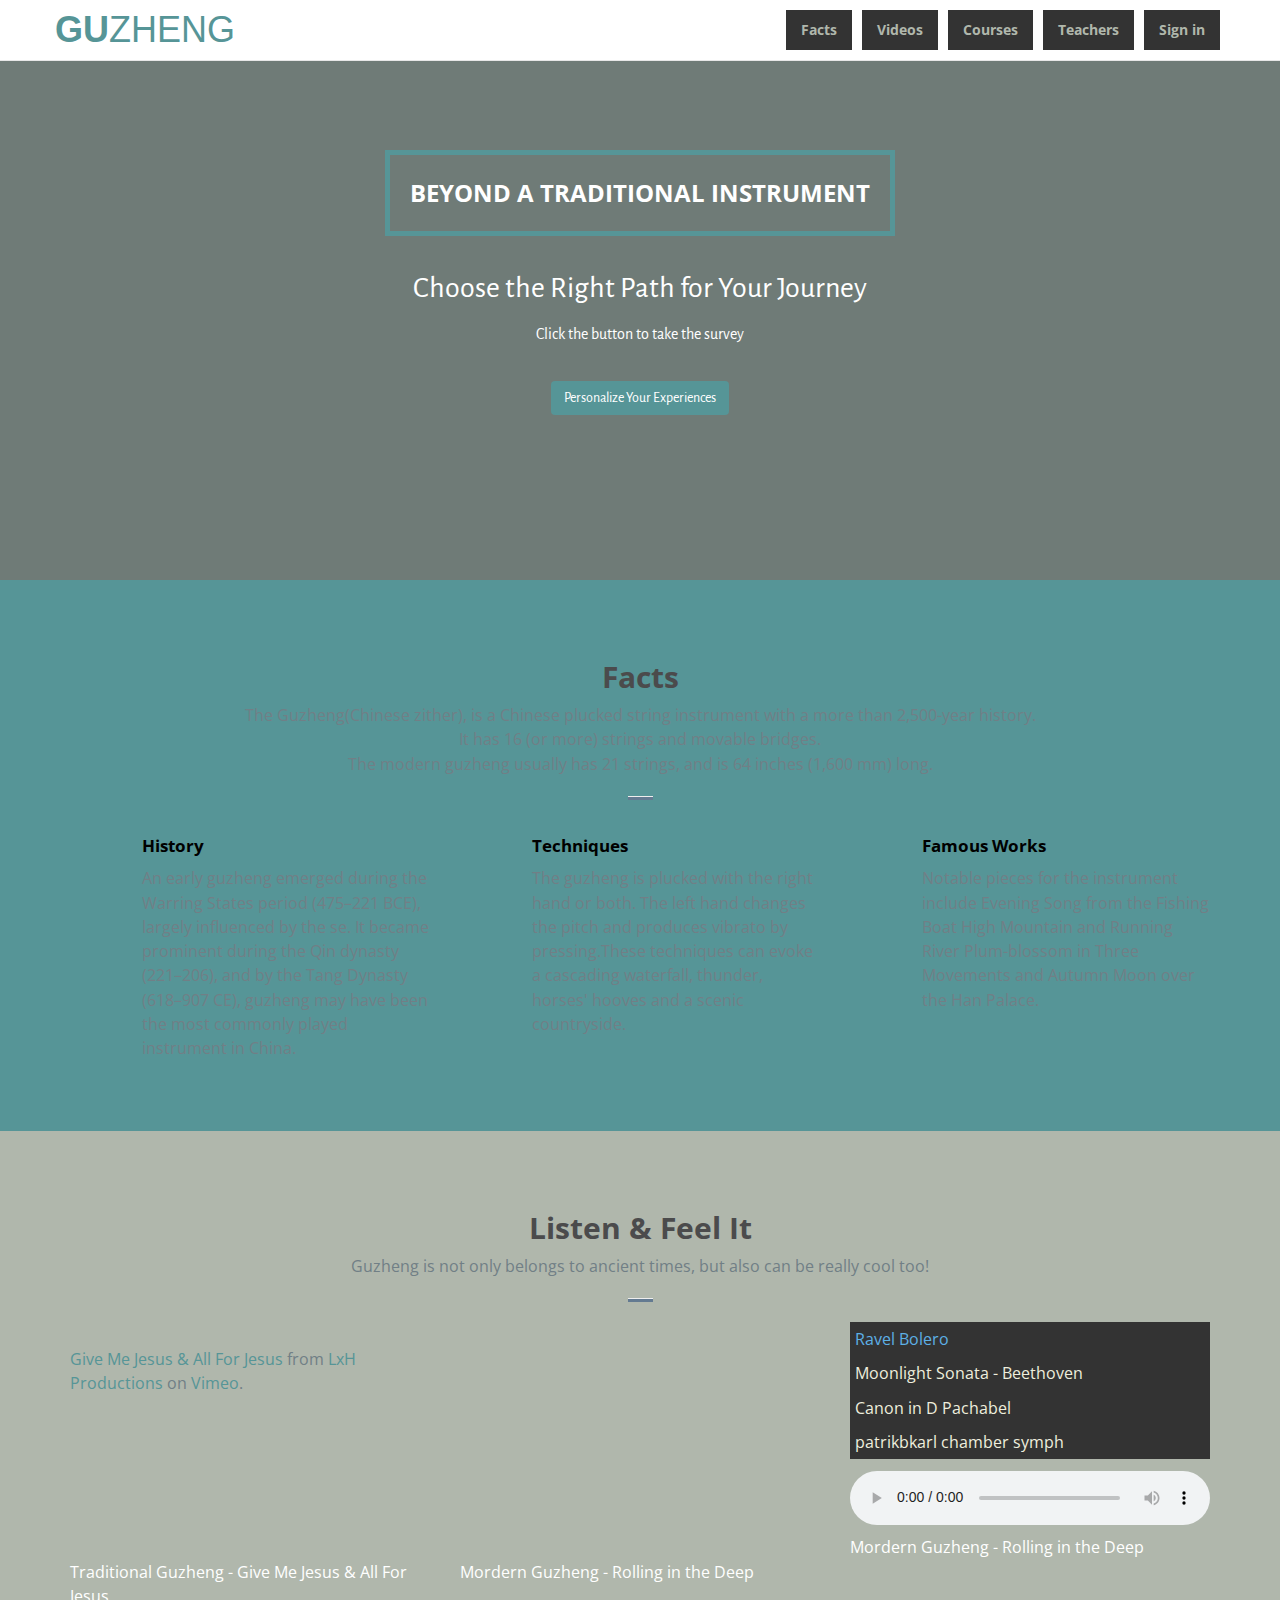
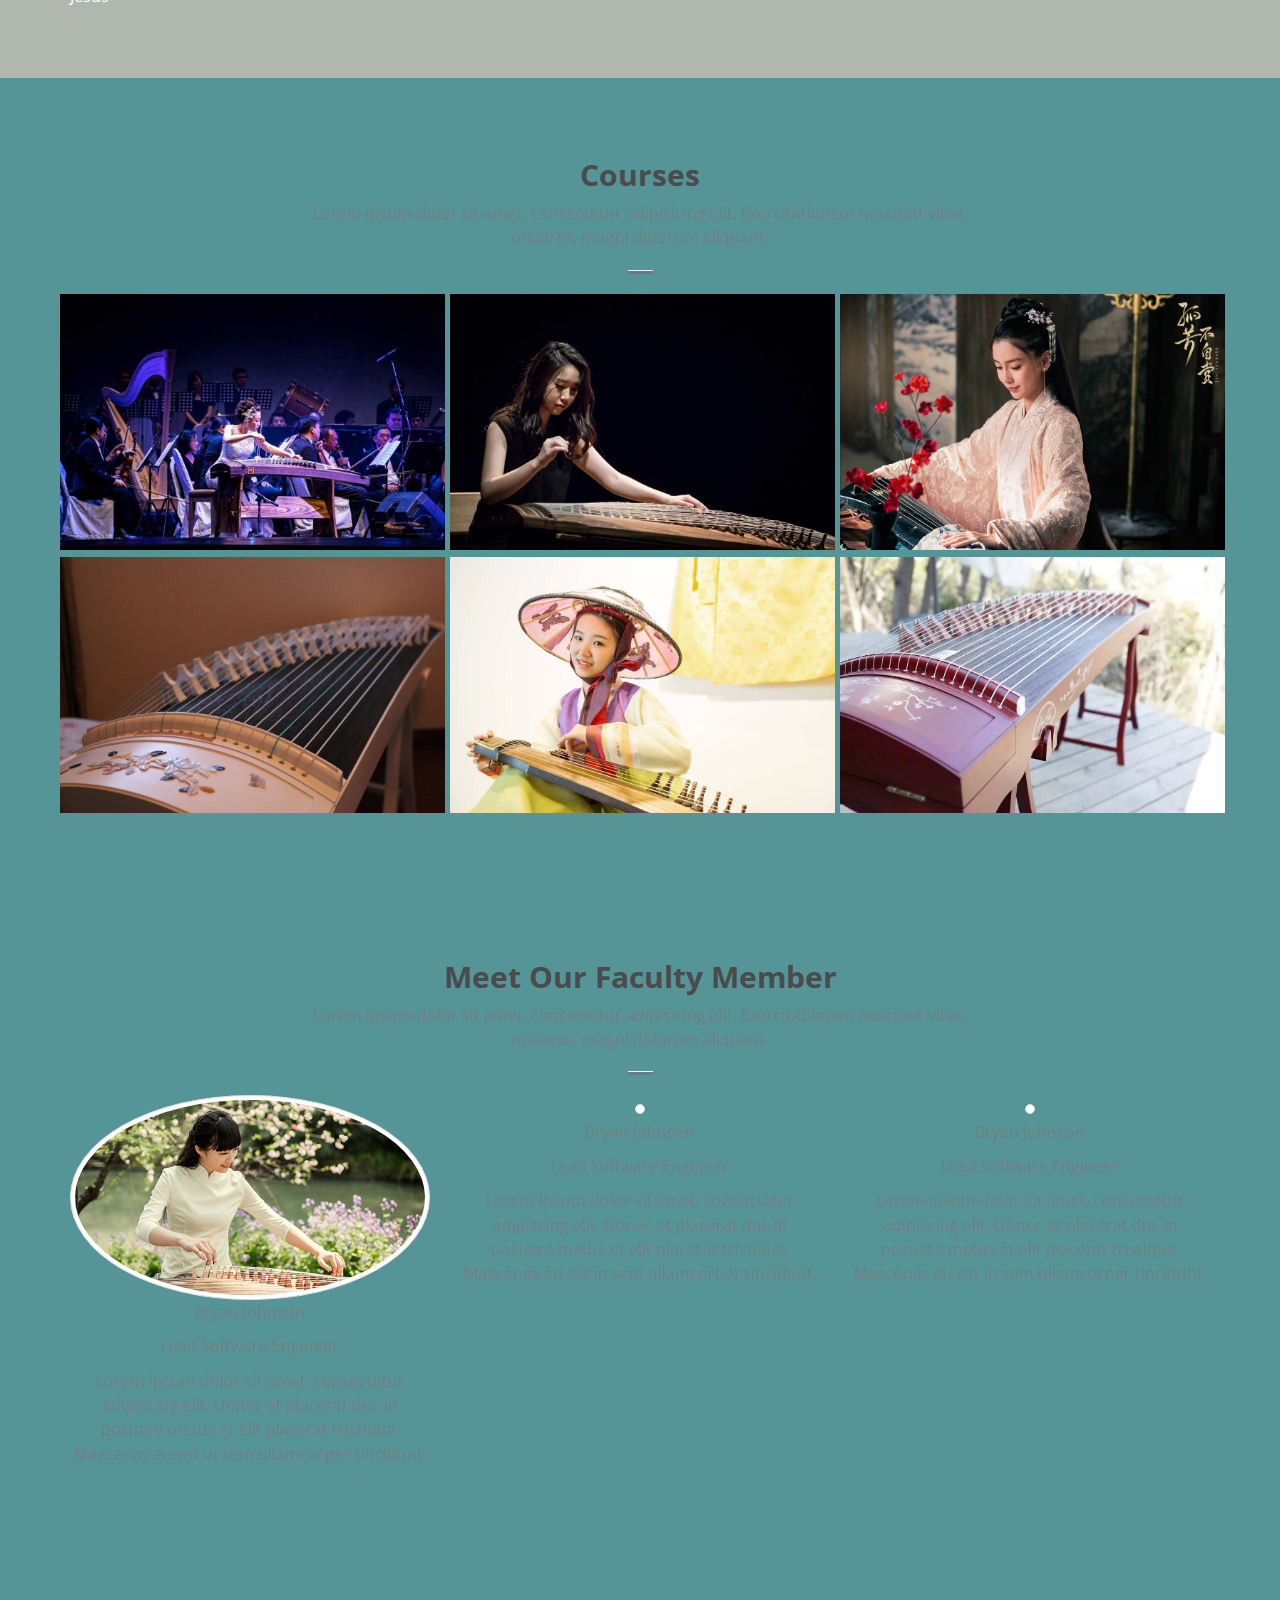
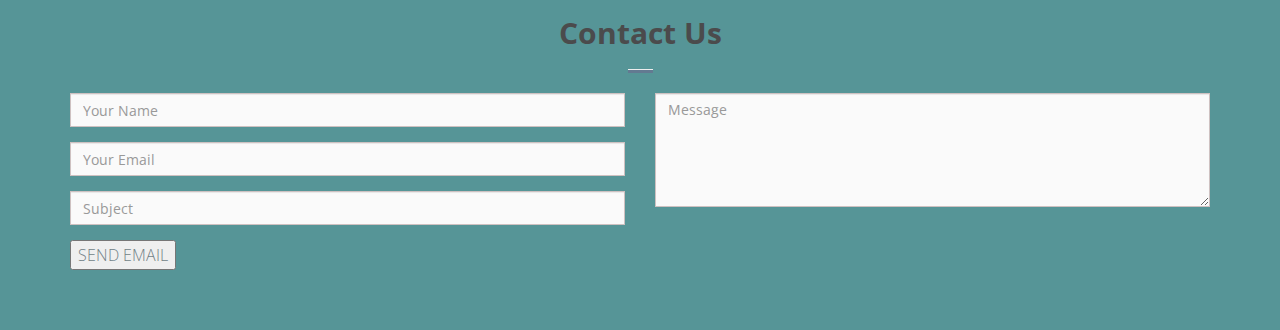
==== index.html @ 008dcf81 "Edited V2" ====
<!DOCTYPE html>
<html lang="en">
  <head>
    <meta charset="utf-8">
    <meta name="viewport" content="width=device-width, initial-scale=1">
    <title>Guzheng Learning</title>
    <meta name="description" content="Guzheng">
    <meta name="keywords" content="Guzheng, Instrument, Learning, Instructional, Music, Chinese">

    <link rel="stylesheet" type="text/css" href="https://fonts.googleapis.com/css?family=Open+Sans|Candal|Alegreya+Sans">
    <link rel="stylesheet" type="text/css" href="css/font-awesome.min.css">
    <link rel="stylesheet" type="text/css" href="css/bootstrap.min.css">
    <link rel="stylesheet" type="text/css" href="css/imagehover.min.css">
    <link rel="stylesheet" type="text/css" href="css/style.css">
    <script src="http://ajax.googleapis.com/ajax/libs/jquery/1.11.3/jquery.min.js"> </script>



  </head>
  <body>
    <!--Nav bar-->
    <nav class="navbar navbar-default navbar-fixed-top">
      <div class="container">
        <div class="navbar-header">
        <button type="button" class="navbar-toggle" data-toggle="collapse" data-target="#myNavbar">
          <span class="icon-bar"></span>
          <span class="icon-bar"></span>
          <span class="icon-bar"></span>
        </button>
        <a class="navbar-brand" href="index.html">Gu<span>zheng</span></a>
        </div>
        <div class="collapse navbar-collapse" id="myNavbar">
        <ul class="nav navbar-nav navbar-right">
          <li><a href="#fact">Facts</a></li>
          <li><a href="#videos">Videos</a></li>
          <li><a href="#courses">Courses</a></li>
          <li><a href="#teachers">Teachers</a></li>
          <li><a href="#" data-target="#login" data-toggle="modal">Sign in</a></li>
        </ul>
        </div>
      </div>
    </nav>
    <!--/ Nav bar-->

    <!--Modal box-->
    <div class="modal fade" id="login" role="dialog">
      <div class="modal-dialog modal-sm">

        <!-- Modal content no 1-->
        <div class="modal-content">
          <div class="modal-header">
            <button type="button" class="close" data-dismiss="modal">&times;</button>
            <h4 class="modal-title text-center form-title">Login</h4>
          </div>
          <div class="modal-body padtrbl">

            <div class="login-box-body">
              <p class="login-box-msg">Sign in to start your session</p>
              <div class="form-group">
                <form name="" id="loginForm">
                 <div class="form-group has-feedback"> <!----- username -------------->
                      <input class="form-control" placeholder="Username"  id="loginid" type="text" autocomplete="off" />
            <span style="display:none;font-weight:bold; position:absolute;color: red;position: absolute;padding:4px;font-size: 11px;background-color:rgba(128, 128, 128, 0.26);z-index: 17;  right: 27px; top: 5px;" id="span_loginid"></span><!---Alredy exists  ! -->
                      <span class="glyphicon glyphicon-user form-control-feedback"></span>
                  </div>
                  <div class="form-group has-feedback"><!----- password -------------->
                      <input class="form-control" placeholder="Password" id="loginpsw" type="password" autocomplete="off" />
            <span style="display:none;font-weight:bold; position:absolute;color: grey;position: absolute;padding:4px;font-size: 11px;background-color:rgba(128, 128, 128, 0.26);z-index: 17;  right: 27px; top: 5px;" id="span_loginpsw"></span><!---Alredy exists  ! -->
                      <span class="glyphicon glyphicon-lock form-control-feedback"></span>
                  </div>
                  <div class="row">
                      <div class="col-xs-12">
                          <div class="checkbox icheck">
                              <label>
                                <input type="checkbox" id="loginrem" > Remember Me
                              </label>
                          </div>
                      </div>
                      <div class="col-xs-12">
                          <button type="button" class="btn btn-green btn-block btn-flat" onclick="userlogin()">Sign In</button>
                      </div>
                  </div>
                </form>
              </div>
            </div>
          </div>
        </div>

      </div>
    </div>
    <!--/ Modal box-->

    <!--Banner-->
    <div class="banner">
      <div class="bg-color">
        <div class="container">
          <div class="row">
            <div class="banner-text text-center">
              <div class="text-border">
                <h2 class="text-dec">Beyond a Traditional Instrument</h2>
              </div>
              <div class="intro-para text-center quote">
                <p class="big-text">Choose the Right Path for Your Journey</p>
                <p class="small-text">Click the button to take the survey</p>
                <a href="survey.html" class="btn">Personalize Your Experiences</a>
              </div>
            </div>
          </div>
        </div>
      </div>
    </div>
    <!--/ Banner-->

    <!--Facts-->
    <section id ="fact" class="section-padding">
      <div class="container">
        <div class="row">
          <div class="header-section text-center">
            <h2>Facts</h2>
            <p>The Guzheng(Chinese zither), is a Chinese plucked string instrument with a more than 2,500-year history. <br>It has 16 (or more) strings and movable bridges. <br>The modern guzheng usually has 21 strings, and is 64 inches (1,600 mm) long.</p>
            <hr class="bottom-line">
          </div>
          <div class="fact-info">
            <div class="fea">
              <div class="col-md-4">
                <div class="heading pull-right">
                  <h4>History</h4>
                  <p>An early guzheng emerged during the Warring States period (475–221 BCE), largely influenced by the se. It became prominent during the Qin dynasty (221–206), and by the Tang Dynasty (618–907 CE), guzheng may have been the most commonly played instrument in China.</p>
                </div>
                <div class="fea-img pull-left">
                  <i class="fa fa-css3"></i>
                </div>
              </div>
            </div>
            <div class="fea">
              <div class="col-md-4">
                <div class="heading pull-right">
                  <h4>Techniques</h4>
                  <p>The guzheng is plucked with the right hand or both. The left hand changes the pitch and produces vibrato by pressing.These techniques can evoke a cascading waterfall, thunder, horses' hooves and a scenic countryside.</p>
                </div>
                <div class="fea-img pull-left">
                  <i class="fa fa-drupal"></i>
                </div>
              </div>
            </div>
            <div class="fea">
              <div class="col-md-4">
                <div class="heading pull-right">
                  <h4>Famous Works</h4>
                  <p>Notable pieces for the instrument include Evening Song from the Fishing Boat High Mountain and Running River Plum-blossom in Three Movements and Autumn Moon over the Han Palace.</p>
                </div>
                <div class="fea-img pull-left">
                  <i class="fa fa-trophy"></i>
                </div>
              </div>
            </div>
        </div>
        </div>
      </div>
    </section>
    <!--/ fact-->

    <!--Videos-->
    <section id="videos" class="section-padding">
      <div class="container">
        <div class="row">
          <div class="header-section text-center">
            <h2>Listen & Feel It</h2>
            <p>Guzheng is not only belongs to ancient times, but also can be really cool too!</p>
            <hr class="bottom-line">
          </div>
          <div class="col-md-4 col-sm-4">
            <div class="videoWrapper">
              <iframe src="https://player.vimeo.com/video/43973374" width="640" height="360" frameborder="0" webkitallowfullscreen mozallowfullscreen allowfullscreen></iframe>
<p><a href="https://vimeo.com/43973374">Give Me Jesus &amp; All For Jesus</a> from <a href="https://vimeo.com/lxh">LxH Productions</a> on <a href="https://vimeo.com">Vimeo</a>.</p>
            </div>
            <p class="text-name">Traditional Guzheng - Give Me Jesus & All For Jesus</p>
          </div>
          <div class="col-md-4 col-sm-4">
            <div class="videoWrapper">
              <iframe src="https://www.youtube.com/embed/R0shsRmSxLI" frameborder="0" allowfullscreen></iframe>
            </div>
            <p class="text-name">Mordern Guzheng - Rolling in the Deep</p>
          </div>
          <!--playlist-->
          <div class="col-md-4 col-sm-4">
            <div class="musicPlaylist">
            <audio id="audio" preload="auto" tabindex="0" controls="" type="audio/mpeg">
                 <source type="audio/mp3" src="http://www.archive.org/download/bolero_69/Bolero.mp3">
                 Sorry, your browser does not support HTML5 audio.
             </audio>
             <ul id="playlist">
                 <li class="active"><a href="http://www.archive.org/download/bolero_69/Bolero.mp3">Ravel Bolero</a></li>
                 <li><a href="http://www.archive.org/download/MoonlightSonata_755/Beethoven-MoonlightSonata.mp3">Moonlight Sonata - Beethoven</a></li>
                 <li><a href="http://www.archive.org/download/CanonInD_261/CanoninD.mp3">Canon in D Pachabel</a></li>
                 <li><a href="http://www.archive.org/download/PatrikbkarlChamberSymph/PatrikbkarlChamberSymph_vbr_mp3.zip">patrikbkarl chamber symph</a></li>
             </ul>
           </div>
            <p class="text-name">Mordern Guzheng - Rolling in the Deep</p>
          </div>
          <!--playlist-->

        </div>
      </div>
    </section>
    <!--/ video-->

    <!--Courses-->
    <section id ="courses" class="section-padding">
      <div class="container">
        <div class="row">
          <div class="header-section text-center">
            <h2>Courses</h2>
            <p>Lorem ipsum dolor sit amet, consectetur adipisicing elit. Exercitationem nesciunt vitae,<br> maiores, magni dolorum aliquam.</p>
            <hr class="bottom-line">
          </div>
        </div>
      </div>
      <div class="container">
        <div class="row">
          <div class="col-md-4 col-sm-6 padleft-right">
            <figure class="imghvr-fold-up">
              <img src="img/course01.jpg" class="img-responsive">
              <figcaption>
                  <h3>Course Name</h3>
                  <p>Lorem ipsum dolor sit amet, consectetur adipisicing elit. Magnam atque, nostrum veniam consequatur libero fugiat, similique quis.</p>
              </figcaption>
              <a href="#"></a>
            </figure>
          </div>
          <div class="col-md-4 col-sm-6 padleft-right">
            <figure class="imghvr-fold-up">
              <img src="img/course02.jpg" class="img-responsive">
              <figcaption>
                  <h3>Course Name</h3>
                  <p>Lorem ipsum dolor sit amet, consectetur adipisicing elit. Magnam atque, nostrum veniam consequatur libero fugiat, similique quis.</p>
              </figcaption>
              <a href="#"></a>
            </figure>
          </div>
          <div class="col-md-4 col-sm-6 padleft-right">
            <figure class="imghvr-fold-up">
              <img src="img/course03.jpg" class="img-responsive">
              <figcaption>
                  <h3>Course Name</h3>
                  <p>Lorem ipsum dolor sit amet, consectetur adipisicing elit. Magnam atque, nostrum veniam consequatur libero fugiat, similique quis.</p>
              </figcaption>
              <a href="#"></a>
            </figure>
          </div>
          <div class="col-md-4 col-sm-6 padleft-right">
            <figure class="imghvr-fold-up">
              <img src="img/course04.jpg" class="img-responsive">
              <figcaption>
                  <h3>Course Name</h3>
                  <p>Lorem ipsum dolor sit amet, consectetur adipisicing elit. Magnam atque, nostrum veniam consequatur libero fugiat, similique quis.</p>
              </figcaption>
              <a href="#"></a>
            </figure>
          </div>
          <div class="col-md-4 col-sm-6 padleft-right">
            <figure class="imghvr-fold-up">
              <img src="img/course05.jpg" class="img-responsive">
              <figcaption>
                  <h3>Course Name</h3>
                  <p>Lorem ipsum dolor sit amet, consectetur adipisicing elit. Magnam atque, nostrum veniam consequatur libero fugiat, similique quis.</p>
              </figcaption>
              <a href="#"></a>
            </figure>
          </div>
          <div class="col-md-4 col-sm-6 padleft-right">
            <figure class="imghvr-fold-up">
              <img src="img/course06.jpg" class="img-responsive">
              <figcaption>
                  <h3>Course Name</h3>
                  <p>Lorem ipsum dolor sit amet, consectetur adipisicing elit. Magnam atque, nostrum veniam consequatur libero fugiat, similique quis.</p>
              </figcaption>
              <a href="#"></a>
            </figure>
          </div>
        </div>
      </div>
    </section>
    <!--/ Courses-->

    <!--Faculity member-->
    <section id="teachers" class="section-padding">
      <div class="container">
        <div class="row">
          <div class="header-section text-center">
            <h2>Meet Our Faculty Member</h2>
            <p>Lorem ipsum dolor sit amet, consectetur adipisicing elit. Exercitationem nesciunt vitae,<br> maiores, magni dolorum aliquam.</p>
            <hr class="bottom-line">
          </div>
          <div class="col-lg-4 col-md-4 col-sm-4">
            <div class="pm-staff-profile-container" >
              <div class="pm-staff-profile-image-wrapper text-center">
                <div class="pm-staff-profile-image">
                  <img src="img/guzheng13.jpg" alt="" class="img-thumbnail img-circle" />
                </div>
              </div>
              <div class="pm-staff-profile-details text-center">
                <p class="pm-staff-profile-name">Bryan Johnson</p>
                <p class="pm-staff-profile-title">Lead Software Engineer</p>

                <p class="pm-staff-profile-bio">Lorem ipsum dolor sit amet, consectetur adipiscing elit. Donec et placerat dui. In posuere metus et elit placerat tristique. Maecenas eu est in sem ullamcorper tincidunt. </p>
              </div>
            </div>
          </div>
          <div class="col-lg-4 col-md-4 col-sm-4">
            <div class="pm-staff-profile-container" >
              <div class="pm-staff-profile-image-wrapper text-center">
                <div class="pm-staff-profile-image">
                  <img src="img/guzheng14.png" alt="" class="img-thumbnail img-circle" />
                </div>
              </div>
              <div class="pm-staff-profile-details text-center">
                <p class="pm-staff-profile-name">Bryan Johnson</p>
                <p class="pm-staff-profile-title">Lead Software Engineer</p>

                <p class="pm-staff-profile-bio">Lorem ipsum dolor sit amet, consectetur adipiscing elit. Donec et placerat dui. In posuere metus et elit placerat tristique. Maecenas eu est in sem ullamcorper tincidunt. </p>
              </div>
            </div>
          </div>
          <div class="col-lg-4 col-md-4 col-sm-4">
            <div class="pm-staff-profile-container" >
              <div class="pm-staff-profile-image-wrapper text-center">
                <div class="pm-staff-profile-image">
                    <img src="img/guzheng6.jpg" alt="" class="img-thumbnail img-circle" />
                </div>
              </div>
              <div class="pm-staff-profile-details text-center">
                <p class="pm-staff-profile-name">Bryan Johnson</p>
                <p class="pm-staff-profile-title">Lead Software Engineer</p>

                <p class="pm-staff-profile-bio">Lorem ipsum dolor sit amet, consectetur adipiscing elit. Donec et placerat dui. In posuere metus et elit placerat tristique. Maecenas eu est in sem ullamcorper tincidunt. </p>
              </div>
            </div>
          </div>
        </div>
      </div>
    </section>
    <!--/ Faculity member-->

    <!--Contact-->
    <section id ="contact" class="section-padding">
      <div class="container">
        <div class="row">
          <div class="header-section text-center">
            <h2>Contact Us</h2>
            <hr class="bottom-line">
          </div>
          <div id="sendmessage">Your message has been sent. Thank you!</div>
          <div id="errormessage"></div>
          <form action="" method="post" role="form" class="contactForm">
              <div class="col-md-6 col-sm-6 col-xs-12 left">
                <div class="form-group">
                    <input type="text" name="name" class="form-control form" id="name" placeholder="Your Name" data-rule="minlen:4" data-msg="Please enter at least 4 chars" />
                    <div class="validation"></div>
                </div>
                <div class="form-group">
                    <input type="email" class="form-control" name="email" id="email" placeholder="Your Email" data-rule="email" data-msg="Please enter a valid email" />
                    <div class="validation"></div>
                </div>
                <div class="form-group">
                    <input type="text" class="form-control" name="subject" id="subject" placeholder="Subject" data-rule="minlen:4" data-msg="Please enter at least 8 chars of subject" />
                    <div class="validation"></div>
                </div>
              </div>

              <div class="col-md-6 col-sm-6 col-xs-12 right">
                <div class="form-group">
                    <textarea class="form-control" name="message" rows="5" data-rule="required" data-msg="Please write something for us" placeholder="Message"></textarea>
                    <div class="validation"></div>
                </div>
              </div>

              <div class="col-xs-12">
                <!-- Button -->
                <button type="submit" id="submit" name="submit" class="form contact-form-button light-form-button oswald light">SEND EMAIL</button>
              </div>
          </form>

        </div>
      </div>
    </section>
    <!--/ Contact-->

    <!--Footer-->
    <footer id="footer" class="footer">
      <div class="container text-center">

      </div>
    </footer>
    <!--/ Footer-->

    <script src="js/jquery.min.js"></script>
    <script src="js/jquery.easing.min.js"></script>
    <script src="js/bootstrap.min.js"></script>
    <script src="js/custom.js"></script>
    <script src="contactform/contactform.js"></script>

  </body>
</html>
---- css/imagehover.min.css ----
/*
 * ImageHover.css - http://www.imagehover.io
 */
 [class*=' imghvr-'],[class^=imghvr-]{position:relative;display:inline-block;margin:0;max-width:100%;background-color:#2266a5;color:#fff;overflow:hidden;-webkit-backface-visibility:hidden;backface-visibility:hidden;-moz-osx-font-smoothing:grayscale;-webkit-transform:translateZ(0);transform:translateZ(0)}[class*=' imghvr-']>img,[class^=imghvr-]>img{vertical-align:top;max-width:100%}[class*=' imghvr-'] figcaption,[class^=imghvr-] figcaption{background-color:#135796;padding:30px;position:absolute;top:0;bottom:0;left:0;right:0;color:#fff}[class*=' imghvr-'] figcaption h1,[class*=' imghvr-'] figcaption h2,[class*=' imghvr-'] figcaption h3,[class*=' imghvr-'] figcaption h4,[class*=' imghvr-'] figcaption h5,[class*=' imghvr-'] figcaption h6,[class^=imghvr-] figcaption h1,[class^=imghvr-] figcaption h2,[class^=imghvr-] figcaption h3,[class^=imghvr-] figcaption h4,[class^=imghvr-] figcaption h5,[class^=imghvr-] figcaption h6{color:#fff}[class*=' imghvr-'] a,[class^=imghvr-] a{position:absolute;top:0;bottom:0;left:0;right:0;z-index:1}[class*=' imghvr-'],[class*=' imghvr-'] *,[class*=' imghvr-'] :after,[class*=' imghvr-'] :before,[class*=' imghvr-']:after,[class*=' imghvr-']:before,[class^=imghvr-],[class^=imghvr-] *,[class^=imghvr-] :after,[class^=imghvr-] :before,[class^=imghvr-]:after,[class^=imghvr-]:before{-webkit-box-sizing:border-box;box-sizing:border-box;-webkit-transition:all .35s ease;transition:all .35s ease}[class*=' imghvr-fade'] figcaption,[class*=' imghvr-fade']:hover>img,[class^=imghvr-fade] figcaption,[class^=imghvr-fade]:hover>img{opacity:0}[class*=' imghvr-fade']:hover figcaption,[class^=imghvr-fade]:hover figcaption{opacity:1}[class*=' imghvr-fade']:hover figcaption,[class*=' imghvr-fade']:hover>img,[class^=imghvr-fade]:hover figcaption,[class^=imghvr-fade]:hover>img{-webkit-transform:translate(0,0);transform:translate(0,0)}.imghvr-fade-in-up figcaption{-webkit-transform:translate(0,15%);transform:translate(0,15%)}.imghvr-fade-in-down figcaption{-webkit-transform:translate(0,-15%);transform:translate(0,-15%)}.imghvr-fade-in-left figcaption{-webkit-transform:translate(-15%,0);transform:translate(-15%,0)}.imghvr-fade-in-right figcaption{-webkit-transform:translate(15%,0);transform:translate(15%,0)}[class*=' imghvr-push-']:hover figcaption,[class^=imghvr-push-]:hover figcaption{-webkit-transform:translate(0,0);transform:translate(0,0)}.imghvr-push-up figcaption{-webkit-transform:translateY(100%);transform:translateY(100%)}.imghvr-push-down figcaption,.imghvr-push-up:hover>img{-webkit-transform:translateY(-100%);transform:translateY(-100%)}.imghvr-push-down:hover>img{-webkit-transform:translateY(100%);transform:translateY(100%)}.imghvr-push-left figcaption{-webkit-transform:translateX(100%);transform:translateX(100%)}.imghvr-push-left:hover>img,.imghvr-push-right figcaption{-webkit-transform:translateX(-100%);transform:translateX(-100%)}.imghvr-push-right:hover>img{-webkit-transform:translateX(100%);transform:translateX(100%)}[class*=' imghvr-slide-']:hover figcaption,[class^=imghvr-slide-]:hover figcaption{-webkit-transform:translate(0,0);transform:translate(0,0)}.imghvr-slide-up figcaption{-webkit-transform:translateY(100%);transform:translateY(100%)}.imghvr-slide-down figcaption{-webkit-transform:translateY(-100%);transform:translateY(-100%)}.imghvr-slide-left figcaption{-webkit-transform:translateX(100%);transform:translateX(100%)}.imghvr-slide-right figcaption{-webkit-transform:translateX(-100%);transform:translateX(-100%)}.imghvr-slide-top-left figcaption{-webkit-transform:translate(-100%,-100%);transform:translate(-100%,-100%)}.imghvr-slide-top-right figcaption{-webkit-transform:translate(100%,-100%);transform:translate(100%,-100%)}.imghvr-slide-bottom-left figcaption{-webkit-transform:translate(-100%,100%);transform:translate(-100%,100%)}.imghvr-slide-bottom-right figcaption{-webkit-transform:translate(100%,100%);transform:translate(100%,100%)}[class*=' imghvr-reveal-']:before,[class^=imghvr-reveal-]:before{position:absolute;top:0;bottom:0;left:0;right:0;content:'';background-color:#135796}[class*=' imghvr-reveal-'] figcaption,[class^=imghvr-reveal-] figcaption{opacity:0}[class*=' imghvr-reveal-']:hover:before,[class^=imghvr-reveal-]:hover:before{-webkit-transform:translate(0,0);transform:translate(0,0)}[class*=' imghvr-reveal-']:hover figcaption,[class^=imghvr-reveal-]:hover figcaption{opacity:1;-webkit-transition-delay:.21s;transition-delay:.21s}.imghvr-reveal-up:before{-webkit-transform:translateY(100%);transform:translateY(100%)}.imghvr-reveal-down:before{-webkit-transform:translateY(-100%);transform:translateY(-100%)}.imghvr-reveal-left:before{-webkit-transform:translateX(100%);transform:translateX(100%)}.imghvr-reveal-right:before{-webkit-transform:translateX(-100%);transform:translateX(-100%)}.imghvr-reveal-top-left:before{-webkit-transform:translate(-100%,-100%);transform:translate(-100%,-100%)}.imghvr-reveal-top-right:before{-webkit-transform:translate(100%,-100%);transform:translate(100%,-100%)}.imghvr-reveal-bottom-left:before{-webkit-transform:translate(-100%,100%);transform:translate(-100%,100%)}.imghvr-reveal-bottom-right:before{-webkit-transform:translate(100%,100%);transform:translate(100%,100%)}[class*=' imghvr-hinge-'],[class^=imghvr-hinge-]{-webkit-perspective:50em;perspective:50em}[class*=' imghvr-hinge-'] figcaption,[class^=imghvr-hinge-] figcaption{opacity:0;z-index:1}[class*=' imghvr-hinge-']:hover img,[class^=imghvr-hinge-]:hover img{opacity:0}[class*=' imghvr-hinge-']:hover figcaption,[class^=imghvr-hinge-]:hover figcaption{opacity:1;-webkit-transition-delay:.21s;transition-delay:.21s}.imghvr-hinge-up img{-webkit-transform-origin:50% 0;-ms-transform-origin:50% 0;transform-origin:50% 0}.imghvr-hinge-up figcaption{-webkit-transform:rotateX(90deg);transform:rotateX(90deg);-webkit-transform-origin:50% 100%;-ms-transform-origin:50% 100%;transform-origin:50% 100%}.imghvr-hinge-up:hover>img{-webkit-transform:rotateX(-90deg);transform:rotateX(-90deg)}.imghvr-hinge-up:hover figcaption{-webkit-transform:rotateX(0);transform:rotateX(0)}.imghvr-hinge-down img{-webkit-transform-origin:50% 100%;-ms-transform-origin:50% 100%;transform-origin:50% 100%}.imghvr-hinge-down figcaption{-webkit-transform:rotateX(-90deg);transform:rotateX(-90deg);-webkit-transform-origin:50% -50%;-ms-transform-origin:50% -50%;transform-origin:50% -50%}.imghvr-hinge-down:hover>img{-webkit-transform:rotateX(90deg);transform:rotateX(90deg);opacity:0}.imghvr-hinge-down:hover figcaption{-webkit-transform:rotateX(0);transform:rotateX(0)}.imghvr-hinge-left img{-webkit-transform-origin:0 50%;-ms-transform-origin:0 50%;transform-origin:0 50%}.imghvr-hinge-left figcaption{-webkit-transform:rotateY(-90deg);transform:rotateY(-90deg);-webkit-transform-origin:100% 50%;-ms-transform-origin:100% 50%;transform-origin:100% 50%}.imghvr-hinge-left:hover>img{-webkit-transform:rotateY(90deg);transform:rotateY(90deg)}.imghvr-hinge-left:hover figcaption{-webkit-transform:rotateY(0);transform:rotateY(0)}.imghvr-hinge-right img{-webkit-transform-origin:100% 50%;-ms-transform-origin:100% 50%;transform-origin:100% 50%}.imghvr-hinge-right figcaption{-webkit-transform:rotateY(90deg);transform:rotateY(90deg);-webkit-transform-origin:0 50%;-ms-transform-origin:0 50%;transform-origin:0 50%}.imghvr-hinge-right:hover>img{-webkit-transform:rotateY(-90deg);transform:rotateY(-90deg)}.imghvr-hinge-right:hover figcaption{-webkit-transform:rotateY(0);transform:rotateY(0)}[class*=' imghvr-flip-'],[class^=imghvr-flip-]{-webkit-perspective:50em;perspective:50em}[class*=' imghvr-flip-'] img,[class^=imghvr-flip-] img{backface-visibility:hidden}[class*=' imghvr-flip-'] figcaption,[class*=' imghvr-flip-']:hover>img,[class^=imghvr-flip-] figcaption,[class^=imghvr-flip-]:hover>img{opacity:0}[class*=' imghvr-flip-']:hover figcaption,[class^=imghvr-flip-]:hover figcaption{opacity:1;-webkit-transition-delay:.13999999999999999s;transition-delay:.13999999999999999s}.imghvr-flip-horiz figcaption{-webkit-transform:rotateX(90deg);transform:rotateX(90deg);-webkit-transform-origin:0 50%;-ms-transform-origin:0 50%;transform-origin:0 50%}.imghvr-flip-horiz:hover img{-webkit-transform:rotateX(-180deg);transform:rotateX(-180deg)}.imghvr-flip-horiz:hover figcaption{-webkit-transform:rotateX(0);transform:rotateX(0)}.imghvr-flip-vert figcaption{-webkit-transform:rotateY(90deg);transform:rotateY(90deg);-webkit-transform-origin:50% 0;-ms-transform-origin:50% 0;transform-origin:50% 0}.imghvr-flip-vert:hover>img{-webkit-transform:rotateY(-180deg);transform:rotateY(-180deg)}.imghvr-flip-vert:hover figcaption{-webkit-transform:rotateY(0);transform:rotateY(0)}.imghvr-flip-diag-1 figcaption{-webkit-transform:rotate3d(1,-1,0,100deg);transform:rotate3d(1,-1,0,100deg)}.imghvr-flip-diag-1:hover>img{-webkit-transform:rotate3d(-1,1,0,100deg);transform:rotate3d(-1,1,0,100deg)}.imghvr-flip-diag-1:hover figcaption{-webkit-transform:rotate3d(0,0,0,0deg);transform:rotate3d(0,0,0,0deg)}.imghvr-flip-diag-2 figcaption{-webkit-transform:rotate3d(1,1,0,100deg);transform:rotate3d(1,1,0,100deg)}.imghvr-flip-diag-2:hover>img{-webkit-transform:rotate3d(-1,-1,0,100deg);transform:rotate3d(-1,-1,0,100deg)}.imghvr-flip-diag-2:hover figcaption{-webkit-transform:rotate3d(0,0,0,0deg);transform:rotate3d(0,0,0,0deg)}[class*=' imghvr-shutter-out-']:before,[class^=imghvr-shutter-out-]:before{background:#135796;position:absolute;content:'';-webkit-transition-delay:105ms;transition-delay:105ms}[class*=' imghvr-shutter-out-'] figcaption,[class^=imghvr-shutter-out-] figcaption{opacity:0;-webkit-transition-delay:0s;transition-delay:0s}[class*=' imghvr-shutter-out-']:hover:before,[class^=imghvr-shutter-out-]:hover:before{-webkit-transition-delay:0s;transition-delay:0s}[class*=' imghvr-shutter-out-']:hover figcaption,[class^=imghvr-shutter-out-]:hover figcaption{opacity:1;-webkit-transition-delay:105ms;transition-delay:105ms}.imghvr-shutter-out-horiz:before{left:50%;right:50%;top:0;bottom:0}.imghvr-shutter-out-horiz:hover:before{left:0;right:0}.imghvr-shutter-out-vert:before{top:50%;bottom:50%;left:0;right:0}.imghvr-shutter-out-vert:hover:before{top:0;bottom:0}.imghvr-shutter-out-diag-1:before{top:50%;bottom:50%;left:-35%;right:-35%;-webkit-transform:rotate(45deg);transform:rotate(45deg)}.imghvr-shutter-out-diag-1:hover:before{top:-35%;bottom:-35%}.imghvr-shutter-out-diag-2:before{top:50%;bottom:50%;left:-35%;right:-35%;-webkit-transform:rotate(-45deg);transform:rotate(-45deg)}.imghvr-shutter-out-diag-2:hover:before{top:-35%;bottom:-35%}[class*=' imghvr-shutter-in-']:after,[class*=' imghvr-shutter-in-']:before,[class^=imghvr-shutter-in-]:after,[class^=imghvr-shutter-in-]:before{background:#135796;position:absolute;content:''}[class*=' imghvr-shutter-in-']:after,[class^=imghvr-shutter-in-]:after{top:0;left:0}[class*=' imghvr-shutter-in-']:before,[class^=imghvr-shutter-in-]:before{right:0;bottom:0}[class*=' imghvr-shutter-in-'] figcaption,[class^=imghvr-shutter-in-] figcaption{opacity:0;z-index:1}[class*=' imghvr-shutter-in-']:hover figcaption,[class^=imghvr-shutter-in-]:hover figcaption{opacity:1;-webkit-transition-delay:.21s;transition-delay:.21s}.imghvr-shutter-in-horiz:after,.imghvr-shutter-in-horiz:before{width:0;height:100%}.imghvr-shutter-in-horiz:hover:after,.imghvr-shutter-in-horiz:hover:before{width:50%}.imghvr-shutter-in-vert:after,.imghvr-shutter-in-vert:before{height:0;width:100%}.imghvr-shutter-in-vert:hover:after,.imghvr-shutter-in-vert:hover:before{height:50%}.imghvr-shutter-in-out-horiz:after,.imghvr-shutter-in-out-horiz:before{width:0;height:100%}.imghvr-shutter-in-out-horiz:hover:after,.imghvr-shutter-in-out-horiz:hover:before{width:100%;opacity:.75}.imghvr-shutter-in-out-vert:after,.imghvr-shutter-in-out-vert:before{height:0;width:100%}.imghvr-shutter-in-out-vert:hover:after,.imghvr-shutter-in-out-vert:hover:before{height:100%;opacity:.75}.imghvr-shutter-in-out-diag-1:after,.imghvr-shutter-in-out-diag-1:before{width:200%;height:200%;-webkit-transition:all .6s ease;transition:all .6s ease;opacity:.75}.imghvr-shutter-in-out-diag-1:after{-webkit-transform:skew(-45deg) translateX(-150%);transform:skew(-45deg) translateX(-150%)}.imghvr-shutter-in-out-diag-1:before{-webkit-transform:skew(-45deg) translateX(150%);transform:skew(-45deg) translateX(150%)}.imghvr-shutter-in-out-diag-1:hover:after{-webkit-transform:skew(-45deg) translateX(-50%);transform:skew(-45deg) translateX(-50%)}.imghvr-shutter-in-out-diag-1:hover:before{-webkit-transform:skew(-45deg) translateX(50%);transform:skew(-45deg) translateX(50%)}.imghvr-shutter-in-out-diag-2:after,.imghvr-shutter-in-out-diag-2:before{width:200%;height:200%;-webkit-transition:all .6s ease;transition:all .6s ease;opacity:.75}.imghvr-shutter-in-out-diag-2:after{-webkit-transform:skew(45deg) translateX(-100%);transform:skew(45deg) translateX(-100%)}.imghvr-shutter-in-out-diag-2:before{-webkit-transform:skew(45deg) translateX(100%);transform:skew(45deg) translateX(100%)}.imghvr-shutter-in-out-diag-2:hover:after,.imghvr-shutter-in-out-diag-2:hover:before{-webkit-transform:skew(45deg) translateX(0);transform:skew(45deg) translateX(0)}[class*=' imghvr-fold'],[class^=imghvr-fold]{-webkit-perspective:50em;perspective:50em}[class*=' imghvr-fold'] img,[class^=imghvr-fold] img{-webkit-transform-origin:50% 0;-ms-transform-origin:50% 0;transform-origin:50% 0}[class*=' imghvr-fold'] figcaption,[class^=imghvr-fold] figcaption{z-index:1;opacity:0}[class*=' imghvr-fold']:hover>img,[class^=imghvr-fold]:hover>img{opacity:0;-webkit-transition-delay:0;transition-delay:0}[class*=' imghvr-fold']:hover figcaption,[class^=imghvr-fold]:hover figcaption{-webkit-transform:rotateX(0) translate3d(0,0,0) scale(1);transform:rotateX(0) translate3d(0,0,0) scale(1);opacity:1;-webkit-transition-delay:.21s;transition-delay:.21s}.imghvr-fold-up>img{-webkit-transform-origin:50% 0;-ms-transform-origin:50% 0;transform-origin:50% 0}.imghvr-fold-up figcaption{-webkit-transform:rotateX(-90deg) translate3d(0,-50%,0) scale(.6);transform:rotateX(-90deg) translate3d(0,-50%,0) scale(.6);-webkit-transform-origin:50% 100%;-ms-transform-origin:50% 100%;transform-origin:50% 100%}.imghvr-fold-up:hover>img{-webkit-transform:rotateX(90deg) scale(.6) translateY(50%);transform:rotateX(90deg) scale(.6) translateY(50%)}.imghvr-fold-down>img{-webkit-transform-origin:50% 100%;-ms-transform-origin:50% 100%;transform-origin:50% 100%}.imghvr-fold-down figcaption{-webkit-transform:rotateX(90deg) translate3d(0,50%,0) scale(.6);transform:rotateX(90deg) translate3d(0,50%,0) scale(.6);-webkit-transform-origin:50% 0;-ms-transform-origin:50% 0;transform-origin:50% 0}.imghvr-fold-down:hover>img{-webkit-transform:rotateX(-90deg) scale(.6) translateY(-50%);transform:rotateX(-90deg) scale(.6) translateY(-50%)}.imghvr-fold-left>img{-webkit-transform-origin:0 50%;-ms-transform-origin:0 50%;transform-origin:0 50%}.imghvr-fold-left figcaption{-webkit-transform:rotateY(90deg) translate3d(-50%,0,0) scale(.6);transform:rotateY(90deg) translate3d(-50%,0,0) scale(.6);-webkit-transform-origin:100% 50%;-ms-transform-origin:100% 50%;transform-origin:100% 50%}.imghvr-fold-left:hover>img{-webkit-transform:rotateY(-90deg) scale(.6) translateX(50%);transform:rotateY(-90deg) scale(.6) translateX(50%)}.imghvr-fold-right{-webkit-perspective:50em;perspective:50em}.imghvr-fold-right>img{-webkit-transform-origin:100% 50%;-ms-transform-origin:100% 50%;transform-origin:100% 50%}.imghvr-fold-right figcaption{-webkit-transform:rotateY(-90deg) translate3d(50%,0,0) scale(.6);transform:rotateY(-90deg) translate3d(50%,0,0) scale(.6);-webkit-transform-origin:0 50%;-ms-transform-origin:0 50%;transform-origin:0 50%}.imghvr-fold-right:hover>img{-webkit-transform:rotateY(90deg) scale(.6) translateX(-50%);transform:rotateY(90deg) scale(.6) translateX(-50%)}.imghvr-zoom-in figcaption{opacity:0;-webkit-transform:scale(.5);transform:scale(.5)}.imghvr-zoom-in:hover figcaption{-webkit-transform:scale(1);transform:scale(1);opacity:1}[class*=' imghvr-zoom-out'] figcaption,[class^=imghvr-zoom-out] figcaption{-webkit-transform:scale(.5);transform:scale(.5);-webkit-transform-origin:50% 50%;-ms-transform-origin:50% 50%;transform-origin:50% 50%;opacity:0}[class*=' imghvr-zoom-out'].hover figcaption,[class*=' imghvr-zoom-out']:hover figcaption,[class^=imghvr-zoom-out].hover figcaption,[class^=imghvr-zoom-out]:hover figcaption{-webkit-transform:scale(1);transform:scale(1);opacity:1;-webkit-transition-delay:.35s;transition-delay:.35s}.imghvr-zoom-out:hover>img{-webkit-transform:scale(.5);transform:scale(.5);opacity:0}.imghvr-zoom-out-up.hover>img,.imghvr-zoom-out-up:hover>img{-webkit-animation:imghvr-zoom-out-up .40249999999999997s linear;animation:imghvr-zoom-out-up .40249999999999997s linear;-webkit-animation-iteration-count:1;animation-iteration-count:1;-webkit-animation-fill-mode:forwards;animation-fill-mode:forwards}@-webkit-keyframes imghvr-zoom-out-up{50%{-webkit-transform:scale(.8) translateY(0);transform:scale(.8) translateY(0);opacity:.5}100%{-webkit-transform:scale(.8) translateY(-150%);transform:scale(.8) translateY(-150%);opacity:.5}}@keyframes imghvr-zoom-out-up{50%{-webkit-transform:scale(.8) translateY(0);transform:scale(.8) translateY(0);opacity:.5}100%{-webkit-transform:scale(.8) translateY(-150%);transform:scale(.8) translateY(-150%);opacity:.5}}.imghvr-zoom-out-down.hover>img,.imghvr-zoom-out-down:hover>img{-webkit-animation:imghvr-zoom-out-down .40249999999999997s linear;animation:imghvr-zoom-out-down .40249999999999997s linear;-webkit-animation-iteration-count:1;animation-iteration-count:1;-webkit-animation-fill-mode:forwards;animation-fill-mode:forwards}@-webkit-keyframes imghvr-zoom-out-down{50%{-webkit-transform:scale(.8) translateY(0);transform:scale(.8) translateY(0);opacity:.5}100%{-webkit-transform:scale(.8) translateY(150%);transform:scale(.8) translateY(150%);opacity:.5}}@keyframes imghvr-zoom-out-down{50%{-webkit-transform:scale(.8) translateY(0);transform:scale(.8) translateY(0);opacity:.5}100%{-webkit-transform:scale(.8) translateY(150%);transform:scale(.8) translateY(150%);opacity:.5}}.imghvr-zoom-out-left.hover>img,.imghvr-zoom-out-left:hover>img{-webkit-animation:imghvr-zoom-out-left .40249999999999997s linear;animation:imghvr-zoom-out-left .40249999999999997s linear;-webkit-animation-iteration-count:1;animation-iteration-count:1;-webkit-animation-fill-mode:forwards;animation-fill-mode:forwards}@-webkit-keyframes imghvr-zoom-out-left{50%{-webkit-transform:scale(.8) translateX(0);transform:scale(.8) translateX(0);opacity:.5}100%{-webkit-transform:scale(.8) translateX(-150%);transform:scale(.8) translateX(-150%);opacity:.5}}@keyframes imghvr-zoom-out-left{50%{-webkit-transform:scale(.8) translateX(0);transform:scale(.8) translateX(0);opacity:.5}100%{-webkit-transform:scale(.8) translateX(-150%);transform:scale(.8) translateX(-150%);opacity:.5}}.imghvr-zoom-out-right.hover>img,.imghvr-zoom-out-right:hover>img{-webkit-animation:imghvr-zoom-out-right .40249999999999997s linear;animation:imghvr-zoom-out-right .40249999999999997s linear;-webkit-animation-iteration-count:1;animation-iteration-count:1;-webkit-animation-fill-mode:forwards;animation-fill-mode:forwards}@-webkit-keyframes imghvr-zoom-out-right{50%{-webkit-transform:scale(.8) translateX(0);transform:scale(.8) translateX(0);opacity:.5}100%{-webkit-transform:scale(.8) translateX(150%);transform:scale(.8) translateX(150%);opacity:.5}}@keyframes imghvr-zoom-out-right{50%{-webkit-transform:scale(.8) translateX(0);transform:scale(.8) translateX(0);opacity:.5}100%{-webkit-transform:scale(.8) translateX(150%);transform:scale(.8) translateX(150%);opacity:.5}}.imghvr-zoom-out-flip-horiz{-webkit-perspective:50em;perspective:50em}.imghvr-zoom-out-flip-horiz figcaption{opacity:0;-webkit-transform:rotateX(90deg) translateY(-100%) scale(.5);transform:rotateX(90deg) translateY(-100%) scale(.5)}.imghvr-zoom-out-flip-horiz.hover>img,.imghvr-zoom-out-flip-horiz:hover>img{-webkit-transform:rotateX(-100deg) translateY(50%) scale(.5);transform:rotateX(-100deg) translateY(50%) scale(.5);opacity:0;-webkit-transition-delay:0;transition-delay:0}.imghvr-zoom-out-flip-horiz.hover figcaption,.imghvr-zoom-out-flip-horiz:hover figcaption{-webkit-transform:rotateX(0) translateY(0) scale(1);transform:rotateX(0) translateY(0) scale(1);opacity:1;-webkit-transition-delay:.35s;transition-delay:.35s}.imghvr-zoom-out-flip-vert{-webkit-perspective:50em;perspective:50em}.imghvr-zoom-out-flip-vert figcaption{opacity:0;-webkit-transform:rotateY(90deg) translate(50%,0) scale(.5);transform:rotateY(90deg) translate(50%,0) scale(.5)}.imghvr-zoom-out-flip-vert.hover>img,.imghvr-zoom-out-flip-vert:hover>img{-webkit-transform:rotateY(-100deg) translateX(50%) scale(.5);transform:rotateY(-100deg) translateX(50%) scale(.5);opacity:0;-webkit-transition-delay:0;transition-delay:0}.imghvr-zoom-out-flip-vert.hover figcaption,.imghvr-zoom-out-flip-vert:hover figcaption{-webkit-transform:rotateY(0) translate(0,0) scale(1);transform:rotateY(0) translate(0,0) scale(1);opacity:1;-webkit-transition-delay:.35s;transition-delay:.35s}.imghvr-blur figcaption{opacity:0}.imghvr-blur:hover>img{-webkit-filter:blur(30px);filter:blur(30px);-webkit-transform:scale(1.2);transform:scale(1.2);opacity:0}.imghvr-blur:hover figcaption{opacity:1;-webkit-transition-delay:.21s;transition-delay:.21s}
---- css/style.css ----
body {
	font-size: 15px;
    line-height: 1.52;
    color: #717f86;
    font-size: 16px;
	font-family: 'Open Sans', sans-serif;
    font-weight: 400;
}
ol, ul {
	list-style: none;
}
blockquote, q {
	quotes: none;
}
blockquote:before, blockquote:after,
q:before, q:after {
	content: '';
	content: none;
}
table {
	border-collapse: collapse;
	border-spacing: 0;
}
.section-padding{
	padding: 60px 0px;
}
h1, h2, h3, h4, h5, h6{
    font-family: Open Sans, sans-serif;
    font-weight: 700;
    color: #4B4B4C;
}
a{
    color: #569597;
}
a:hover, a:focus{
    color: #569597;
}
/***********************************
Navigation bar
************************************/
.navbar-default .navbar-brand {
    color: #569597;
}
.navbar-default {
    background-color: #ffffff;
}
.course-text{
    padding: 84px;
}
.navbar-default .navbar-nav > li > a {
    color: #B0B7AC;
    font-size: 14px;
    font-weight: 700;
}
.navbar-nav > li > a{
	padding: 0px;
	margin: 10px 5px;
	padding: 10px 15px;
}
.navbar-default .navbar-nav > li > a:focus, .navbar-default .navbar-nav > li > a:hover
{
	color: #569597;
}

.navbar-nav .active a{
    background: none !important;
    color: #569597 !important;
    outline: none;
}

.navbar-default .navbar-brand {
    font-family: 'Dosis', sans-serif !important;
    font-weight: 700;
    text-transform: uppercase;
    padding: 0px;
    height: inherit;
    font-size: 36px;
    margin: 20px 0px;
}
.navbar-default .navbar-brand span{
	font-weight: 100 !important;
}
.navbar {
    margin-bottom: 0px;
}
.padding-zero{
	padding: 0px;
}
.mart20{
	margin-top: 20px;
}
/***********************************
Banner
************************************/
.banner{
	background: url('../img/string.jpg') no-repeat center top;
    background-size: cover;
	min-height: 580px;
    position: relative;
}
.bg-color{
	background-color: RGBA(117, 117, 112, 0.82);
	min-height: 580px;
}
.text-dec{
	font-size: 24px;
	padding: 10px 20px;
    margin: 15px 0;
	text-transform: uppercase;
    color: #fff;
}
.text-border{
	border: 5px solid #569597;
	display: inline-block;
	margin-top: 150px;
}
.intro-para{
	font-family: 'Alegreya Sans', sans-serif;
	font-size: 45px;
	color: #fff;
	margin-top: 30px;
}
.quote .btn{
    background-color:
}
.modal-dialog {
    width: 600px;
    margin: 150px auto;
}
.mouse {
    width: 25px;
    height: 45px;
    border: 2px solid #fff;
    position: absolute;
    bottom: 40px;
    left: 50%;
    margin-left: -12.5px;
    border-radius: 12px;
}
@-webkit-keyframes rotateplane {
    0%   {top:10px;}
    25%  {top:14px;}
    50%  {top:19px;}
    75%  {top:24px;}
    100% {top:28px;}
}
@-moz-keyframes rotateplane {
    0%   {top:10px;}
    25%  {top:14px;}
    50%  {top:19px;}
    75%  {top:24px;}
    100% {top:28px;}
}
@-o-keyframes rotateplane {
    0%   {top:10px;}
    25%  {top:14px;}
    50%  {top:19px;}
    75%  {top:24px;}
    100% {top:28px;}
}
.mouse::after {
    content: "";
    position: absolute;
    height: 5px;
    width: 5px;
    background-color: #fff;
    border-radius: 100%;
    left: 50%;
    top:10px;
    margin-left: -2.5px;
    transition:all 0.3s ease-in;

     -webkit-animation-name: rotateplane; /* Chrome, Safari, Opera */
    -webkit-animation-duration: 2s; /* Chrome, Safari, Opera */
    animation-name: rotateplane;
    animation-duration: 2s;
    animation-iteration-count: infinite;
}
.modal-content h4 {
    font-size: 1.5em;
    font-weight: 700;
}
.login-box-body {
    padding: 15px 30px;
}
.login-box-msg, .register-box-msg {
    margin: 0px;
    text-align: center;
    padding: 0px 20px 20px;
}
.modal-sm {
    width: 400px;
}
.padleft-right{
    padding-left: 5px;
    padding-right: 0px;
}
.big-text{
    font-size: 30px;
}
.small-text{
    font-size: 16px;
}
.quote .btn{
    background-color: #569597;
    color: #fff;
    -webkit-transition: all 0.3s ease-in-out;
  -moz-transition: all 0.3s ease-in-out;
  transition: all 0.3s ease-in-out;
  margin-top: 10px;
}
.quote .btn:hover, .quote .btn:focus{
    background-color: #fff;
    color: #569597;
    border-color: #fff;
     -webkit-transition: all 0.3s ease-in-out;
  -moz-transition: all 0.3s ease-in-out;
  transition: all 0.3s ease-in-out;
}



/***********************************
Survey
************************************/
body{
	background-color:#569597
 	}

.myForm {
font-family:  'Open Sans', sans-serif;
width: 30em;
padding: 1em;
border: 1px solid #ccc;
	line-height: 1.52;
	color: #717f86;
	font-size: 16px;
	font-weight: 400;
}

.myForm * {
box-sizing: border-box;
}

.myForm fieldset {
border: none;
padding: 0;
}

.myForm legend,
.myForm label {
padding: 0;
font-weight: bold;
}

.myForm label.choice {
font-size: 0.9em;
font-weight: normal;
}

.myForm label {
text-align: left;
display: block;
}

.myForm input[type="text"],
.myForm input[type="tel"],
.myForm input[type="email"],
.myForm input[type="datetime-local"],
.myForm select,
.myForm textarea {
float: right;
width: 60%;
border: 1px solid #ccc;
font-family: "Lucida Sans Unicode", "Lucida Grande", sans-serif;
font-size: 0.9em;
padding: 0.3em;
}

.myForm textarea {
height: 100px;
}

.myForm input[type="radio"],
.myForm input[type="checkbox"] {
margin-left: 40%;
}

.myForm button {
padding: 1em;
border-radius: 0.5em;
background: #eee;
border: none;
font-weight: bold;
margin-left: 40%;
margin-top: 1.8em;
}

.myForm button:hover {
background: #ccc;
cursor: pointer;
}
</style>
/***********************************
facts
************************************/
h2{
	font-size: 24px;
	padding-bottom: 15px;
}
.bottom-line{
	width: 25px;
	height: 3px;
	background-color: rgb(99, 122, 145);
}
.fea{
	margin-top: 25px;
}
.fea-img {
  width: 20%;
}
.heading {
    width: 80%;
}
.fea i {
    font-size: 39px;
    color: #569597;
    margin-top: 7px;
}
.heading h4 {
    font-size: 17px;
    line-height: 1.25;
    font-weight: 700;
    color: #000;
    margin: 10px 0px;
    text-align: left;
}
.heading p {
  text-align: left;
}
/***********************************
video
************************************/
#videos{
    background-color: #B0B7AC !important;
}

.videoWrapper {
	position: relative;
	padding-bottom: 56.25%;
	padding-top: 25px;
	height: 0;
}
.videoWrapper iframe {
	position: absolute;
	top: 0;
	left: 0;
	width: 100%;
	height: 100%;
}
.text-par{
  font-size: 20px;
  padding-bottom: 15px;
}
.text-name{
	color:white;
	padding-top: 10px;
}
/***********************************
Course
************************************/
[class*=" imghvr-"] figcaption, [class^="imghvr-"] figcaption {
    background-color: #569597;
}
[class*=" imghvr-"], [class^="imghvr-"] {
    background-color: #569597;
    color: #fff;
}

/***********************************
Playlist
************************************/
.musicPlaylist {
	position: relative;
	padding-bottom: 56.25%;
	height: 0;
}
.musicPlaylist audio {
	position: absolute;
	top: 0;
	left: 0;
	width: 100%;
	height: 100%;
}
.musicPlaylist ul {
	position: absolute;
	top: 0;
	left: 0;
	width: 100%;
	height: 100%;
}

#playlist,audio{
	width:100%;
	padding:0px;
}
.active a{
	color:#5DB0E6;
	text-decoration:none;
}
li a{
	color:#eeeedd;
	background:#333;
	padding:5px;
	display:block;
}
li a:hover{
	text-decoration:none;
}

/***********************************
Contact Us
************************************/
.contact form .form {
    width: 100%;
    height: auto;
    padding: 15px 15px 12px;
    font-size: 18px;
    margin-bottom: 18px;
    color: #7f7f7f;
    letter-spacing: 0.5px;
}
#contact .form-control {
    background: #fafafa;
    border: 1px solid rgba(119, 81, 81, 0.34);
    width: 100%;
	margin-bottom: 15px;
    border-radius: 0;

}
.textarea {
    height: 228px;
    max-width: 100%;
    max-height: 229px;
}
.light {
    font-weight: 100;
}
.white{
    color: #fff !important;
}

.validation {
    color: red;
    display:none;
    margin: 0 0 20px;
    font-weight:400;
    font-size:13px;
}

#sendmessage {
    color: green;
    border:1px solid green;
    display:none;
    text-align:center;
    padding:15px;
    font-weight:600;
    margin-bottom:15px;
}

#errormessage {
    color: red;
    display:none;
    border:1px solid red;
    text-align:center;
    padding:15px;
    font-weight:600;
    margin-bottom:15px;
}

#sendmessage.show, #errormessage.show, .show {
	display:block;
}

/***********************************
************************************
Responsive media queries
************************************
***********************************/
@media (min-width: 769px) and (max-width: 980px) {
    .ser-text {
    font-size: 20px;
    }
    .service-box, .fact-info, .orga-stru{
        margin-bottom: 30px;
    }
    .pricing-head .amount {
    font-size: 51px;
    }
    .price-table .pricing-head h4 {
    font-size: 18px;
    }
}
@media (min-width: 451px) and (max-width: 768px) {
    .ser-text {
    font-size: 20px;
    }
    .service-box, .fact-info{
        margin-bottom: 30px;
    }

    .pricing-head .amount {
    font-size: 51px;
    }
    .price-table .pricing-head h4 {
    font-size: 18px;
    }
}
@media (min-width: 20px) and (max-width: 450px) {
    .text-dec {
    font-size: 20px;
    }
    .big-text {
    font-size: 30px;
    }
    .small-text {
    font-size: 14px;
    }
    .intro-para {
    font-size: 30px;
    }
    .header-section p{
        font-size: 14px;
    }
    .heading {
    margin-bottom: 20px;
    }
    .orga-stru i {
    font-size: 92px;
    }
    .orga-stru {
    padding: 5px 5px 15px 5px;
    width: 75px;
    margin-bottom: 20px;
    }
    .orga-stru h3 {
    font-size: 28px;
    }
    .orga-stru p {
    font-size: 13px;
    }
    h3.det-txt {
    font-size: 28px;
    }
    .cta-2-txt {
    font-size: 20px;
    }
    .service-box, .text-comment, .price-table{
        margin-bottom: 30px;
    }
    .contact-form-button{
        width: 40%;
    }
    .footer .social-links li {
    margin: 0 5px 25px;
    }
    .cta-2-form-submit-btn {
    font-size: 10px;
    }
    .cta-2-form input[type="email"] {
    padding: 13px 10px;
    font-size: 10px;
    min-width: 187px;
    }
    .modal-sm {
    width: 300px;
    }
    .login-box-body {
    padding: 15px 20px;
    }
    .navbar-default .navbar-brand{
        margin-left: 10px;
    }
    .navbar-default .navbar-nav > li > a{
        text-align: center;
    }
}
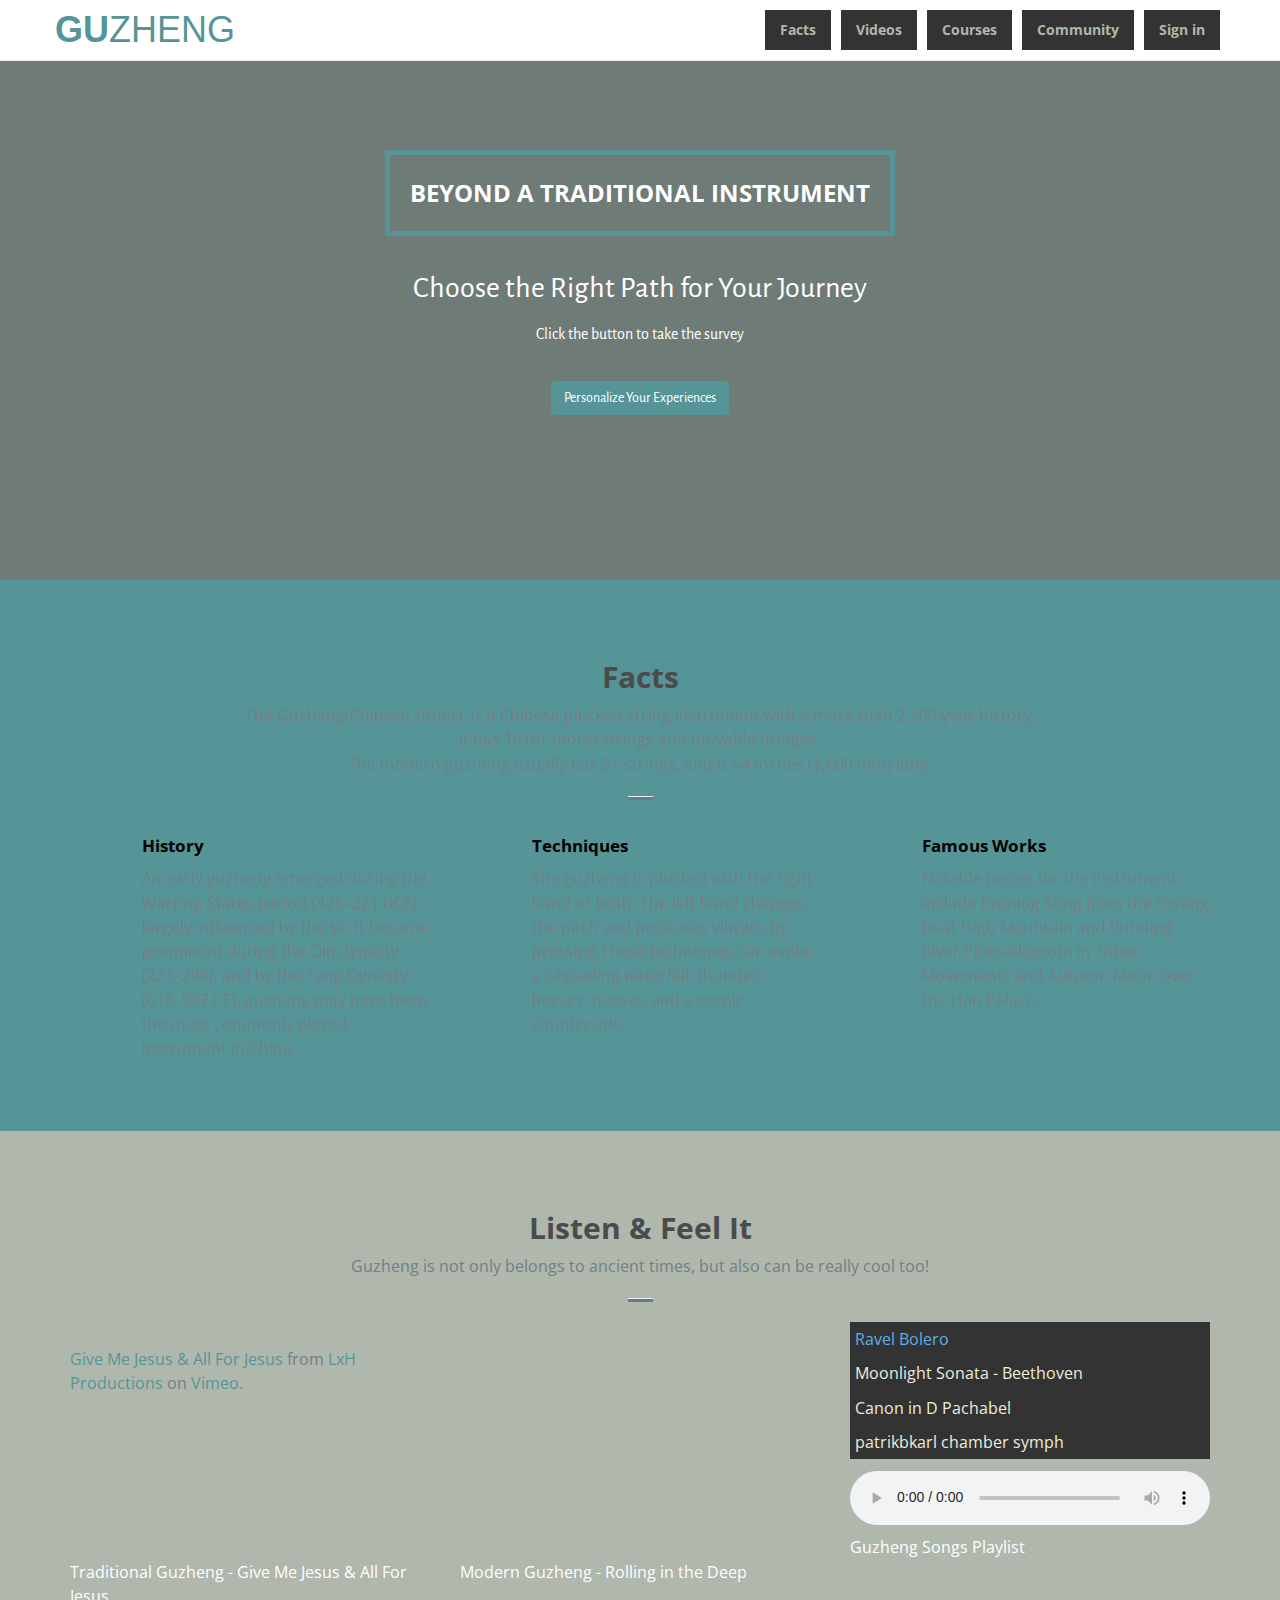
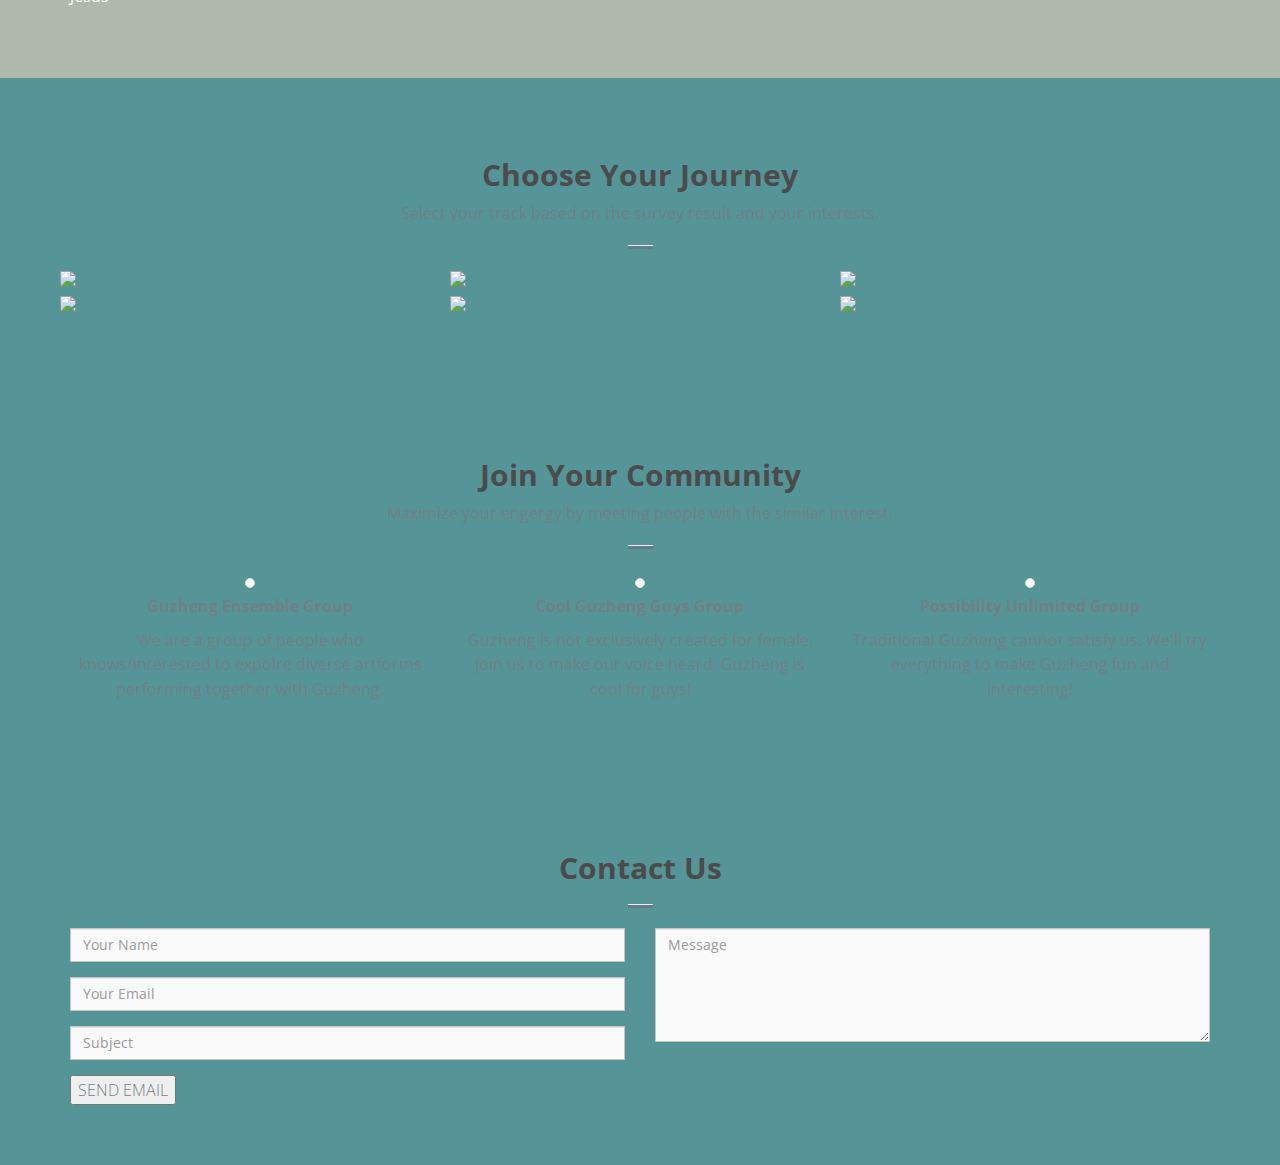
==== commit c43d16f2: "Edited V5" ====
--- a/index.html
+++ b/index.html
@@ -34,7 +34,7 @@
           <li><a href="#fact">Facts</a></li>
           <li><a href="#videos">Videos</a></li>
           <li><a href="#courses">Courses</a></li>
-          <li><a href="#teachers">Teachers</a></li>
+          <li><a href="#community">Community</a></li>
           <li><a href="#" data-target="#login" data-toggle="modal">Sign in</a></li>
         </ul>
         </div>
@@ -180,7 +180,7 @@
             <div class="videoWrapper">
               <iframe src="https://www.youtube.com/embed/R0shsRmSxLI" frameborder="0" allowfullscreen></iframe>
             </div>
-            <p class="text-name">Mordern Guzheng - Rolling in the Deep</p>
+            <p class="text-name">Modern Guzheng - Rolling in the Deep</p>
           </div>
           <!--playlist-->
           <div class="col-md-4 col-sm-4">
@@ -196,7 +196,7 @@
                  <li><a href="http://www.archive.org/download/PatrikbkarlChamberSymph/PatrikbkarlChamberSymph_vbr_mp3.zip">patrikbkarl chamber symph</a></li>
              </ul>
            </div>
-            <p class="text-name">Mordern Guzheng - Rolling in the Deep</p>
+            <p class="text-name">Guzheng Songs Playlist</p>
           </div>
           <!--playlist-->
 
@@ -210,70 +210,70 @@
       <div class="container">
         <div class="row">
           <div class="header-section text-center">
-            <h2>Courses</h2>
-            <p>Lorem ipsum dolor sit amet, consectetur adipisicing elit. Exercitationem nesciunt vitae,<br> maiores, magni dolorum aliquam.</p>
-            <hr class="bottom-line">
-          </div>
-        </div>
-      </div>
-      <div class="container">
-        <div class="row">
-          <div class="col-md-4 col-sm-6 padleft-right">
-            <figure class="imghvr-fold-up">
-              <img src="img/course01.jpg" class="img-responsive">
-              <figcaption>
-                  <h3>Course Name</h3>
-                  <p>Lorem ipsum dolor sit amet, consectetur adipisicing elit. Magnam atque, nostrum veniam consequatur libero fugiat, similique quis.</p>
-              </figcaption>
-              <a href="#"></a>
-            </figure>
-          </div>
-          <div class="col-md-4 col-sm-6 padleft-right">
-            <figure class="imghvr-fold-up">
-              <img src="img/course02.jpg" class="img-responsive">
-              <figcaption>
-                  <h3>Course Name</h3>
-                  <p>Lorem ipsum dolor sit amet, consectetur adipisicing elit. Magnam atque, nostrum veniam consequatur libero fugiat, similique quis.</p>
-              </figcaption>
-              <a href="#"></a>
-            </figure>
-          </div>
-          <div class="col-md-4 col-sm-6 padleft-right">
-            <figure class="imghvr-fold-up">
-              <img src="img/course03.jpg" class="img-responsive">
-              <figcaption>
-                  <h3>Course Name</h3>
-                  <p>Lorem ipsum dolor sit amet, consectetur adipisicing elit. Magnam atque, nostrum veniam consequatur libero fugiat, similique quis.</p>
-              </figcaption>
-              <a href="#"></a>
-            </figure>
-          </div>
-          <div class="col-md-4 col-sm-6 padleft-right">
-            <figure class="imghvr-fold-up">
-              <img src="img/course04.jpg" class="img-responsive">
-              <figcaption>
-                  <h3>Course Name</h3>
-                  <p>Lorem ipsum dolor sit amet, consectetur adipisicing elit. Magnam atque, nostrum veniam consequatur libero fugiat, similique quis.</p>
-              </figcaption>
-              <a href="#"></a>
-            </figure>
-          </div>
-          <div class="col-md-4 col-sm-6 padleft-right">
-            <figure class="imghvr-fold-up">
-              <img src="img/course05.jpg" class="img-responsive">
-              <figcaption>
-                  <h3>Course Name</h3>
-                  <p>Lorem ipsum dolor sit amet, consectetur adipisicing elit. Magnam atque, nostrum veniam consequatur libero fugiat, similique quis.</p>
-              </figcaption>
-              <a href="#"></a>
-            </figure>
-          </div>
-          <div class="col-md-4 col-sm-6 padleft-right">
-            <figure class="imghvr-fold-up">
-              <img src="img/course06.jpg" class="img-responsive">
-              <figcaption>
-                  <h3>Course Name</h3>
-                  <p>Lorem ipsum dolor sit amet, consectetur adipisicing elit. Magnam atque, nostrum veniam consequatur libero fugiat, similique quis.</p>
+            <h2>Choose Your Journey</h2>
+            <p>Select your track based on the survey result and your interests.</p>
+            <hr class="bottom-line">
+          </div>
+        </div>
+      </div>
+      <div class="container">
+        <div class="row">
+          <div class="col-md-4 col-sm-6 padleft-right">
+            <figure class="imghvr-fold-up">
+              <img src="img/1.jpg" class="img-responsive">
+              <figcaption>
+                  <h3>Beginner - modern Track</h3>
+                  <p>The course is designed for people with 0 or little knowledge about Guzheng. The main course is about the morden Guzheng piece.</p>
+              </figcaption>
+              <a href="#"></a>
+            </figure>
+          </div>
+          <div class="col-md-4 col-sm-6 padleft-right">
+            <figure class="imghvr-fold-up">
+              <img src="img/2.jpg" class="img-responsive">
+              <figcaption>
+                  <h3>Beginner - Traditional Track</h3>
+                  <p>The course is designed for people with 0 or little knowledge about Guzheng. The main course is about the traditional Guzheng piece.</p>
+              </figcaption>
+              <a href="#"></a>
+            </figure>
+          </div>
+          <div class="col-md-4 col-sm-6 padleft-right">
+            <figure class="imghvr-fold-up">
+              <img src="img/4.jpg" class="img-responsive">
+              <figcaption>
+                  <h3>Gentelman Track</h3>
+                  <p>The course is designed for male learners.</p>
+              </figcaption>
+              <a href="#"></a>
+            </figure>
+          </div>
+          <div class="col-md-4 col-sm-6 padleft-right">
+            <figure class="imghvr-fold-up">
+              <img src="img/3.jpg" class="img-responsive">
+              <figcaption>
+                  <h3>Experienced - Pop Track</h3>
+                  <p>The course is designed for experienced Guzheng learner. The main course is about the popular songs performed by Guzheng.</p>
+              </figcaption>
+              <a href="#"></a>
+            </figure>
+          </div>
+          <div class="col-md-4 col-sm-6 padleft-right">
+            <figure class="imghvr-fold-up">
+              <img src="img/5.jpg" class="img-responsive">
+              <figcaption>
+                  <h3>Experienced - Cool Track</h3>
+                  <p>The course is designed for experienced Guzheng learner. The main course is about Cool ways to perform Guzheng.</p>
+              </figcaption>
+              <a href="#"></a>
+            </figure>
+          </div>
+          <div class="col-md-4 col-sm-6 padleft-right">
+            <figure class="imghvr-fold-up">
+              <img src="img/6.jpg" class="img-responsive">
+              <figcaption>
+                  <h3>Experienced - Ensemble Track</h3>
+                  <p>The course is designed for experienced Guzheng learner who wants to partner with other art forms.</p>
               </figcaption>
               <a href="#"></a>
             </figure>
@@ -283,27 +283,25 @@
     </section>
     <!--/ Courses-->
 
-    <!--Faculity member-->
-    <section id="teachers" class="section-padding">
-      <div class="container">
-        <div class="row">
-          <div class="header-section text-center">
-            <h2>Meet Our Faculty Member</h2>
-            <p>Lorem ipsum dolor sit amet, consectetur adipisicing elit. Exercitationem nesciunt vitae,<br> maiores, magni dolorum aliquam.</p>
+    <!--Community-->
+    <section id="community" class="section-padding">
+      <div class="container">
+        <div class="row">
+          <div class="header-section text-center">
+            <h2>Join Your Community</h2>
+            <p>Maximize your engergy by meeting people with the similar interest.</p>
             <hr class="bottom-line">
           </div>
           <div class="col-lg-4 col-md-4 col-sm-4">
             <div class="pm-staff-profile-container" >
               <div class="pm-staff-profile-image-wrapper text-center">
                 <div class="pm-staff-profile-image">
-                  <img src="img/guzheng13.jpg" alt="" class="img-thumbnail img-circle" />
+                  <img src="img/C.jpg" alt="" class="img-thumbnail img-circle" />
                 </div>
               </div>
               <div class="pm-staff-profile-details text-center">
-                <p class="pm-staff-profile-name">Bryan Johnson</p>
-                <p class="pm-staff-profile-title">Lead Software Engineer</p>
-
-                <p class="pm-staff-profile-bio">Lorem ipsum dolor sit amet, consectetur adipiscing elit. Donec et placerat dui. In posuere metus et elit placerat tristique. Maecenas eu est in sem ullamcorper tincidunt. </p>
+                <p class="pm-staff-profile-name"><b>Guzheng Ensemble Group</b></p>
+                <p class="pm-staff-profile-bio">We are a group of people who knows/interested to expolre diverse artforms performing together with Guzheng. </p>
               </div>
             </div>
           </div>
@@ -311,14 +309,12 @@
             <div class="pm-staff-profile-container" >
               <div class="pm-staff-profile-image-wrapper text-center">
                 <div class="pm-staff-profile-image">
-                  <img src="img/guzheng14.png" alt="" class="img-thumbnail img-circle" />
+                  <img src="img/B.jpg" alt="" class="img-thumbnail img-circle" />
                 </div>
               </div>
               <div class="pm-staff-profile-details text-center">
-                <p class="pm-staff-profile-name">Bryan Johnson</p>
-                <p class="pm-staff-profile-title">Lead Software Engineer</p>
-
-                <p class="pm-staff-profile-bio">Lorem ipsum dolor sit amet, consectetur adipiscing elit. Donec et placerat dui. In posuere metus et elit placerat tristique. Maecenas eu est in sem ullamcorper tincidunt. </p>
+                <p class="pm-staff-profile-name"><b>Cool Guzheng Guys Group</b></p>
+                <p class="pm-staff-profile-bio"> Guzheng is not exclusively created for female. Join us to make our voice heard. Guzheng is cool for guys! </p>
               </div>
             </div>
           </div>
@@ -326,21 +322,19 @@
             <div class="pm-staff-profile-container" >
               <div class="pm-staff-profile-image-wrapper text-center">
                 <div class="pm-staff-profile-image">
-                    <img src="img/guzheng6.jpg" alt="" class="img-thumbnail img-circle" />
+                    <img src="img/A.jpg" alt="" class="img-thumbnail img-circle" />
                 </div>
               </div>
               <div class="pm-staff-profile-details text-center">
-                <p class="pm-staff-profile-name">Bryan Johnson</p>
-                <p class="pm-staff-profile-title">Lead Software Engineer</p>
-
-                <p class="pm-staff-profile-bio">Lorem ipsum dolor sit amet, consectetur adipiscing elit. Donec et placerat dui. In posuere metus et elit placerat tristique. Maecenas eu est in sem ullamcorper tincidunt. </p>
-              </div>
-            </div>
-          </div>
-        </div>
-      </div>
-    </section>
-    <!--/ Faculity member-->
+                <p class="pm-staff-profile-name"><b>Possibility Unlimited Group</b></p>
+                <p class="pm-staff-profile-bio">Traditional Guzheng cannot satisfy us. We'll try everything to make Guzheng fun and interesting!</p>
+              </div>
+            </div>
+          </div>
+        </div>
+      </div>
+    </section>
+    <!--/ Community-->
 
     <!--Contact-->
     <section id ="contact" class="section-padding">
